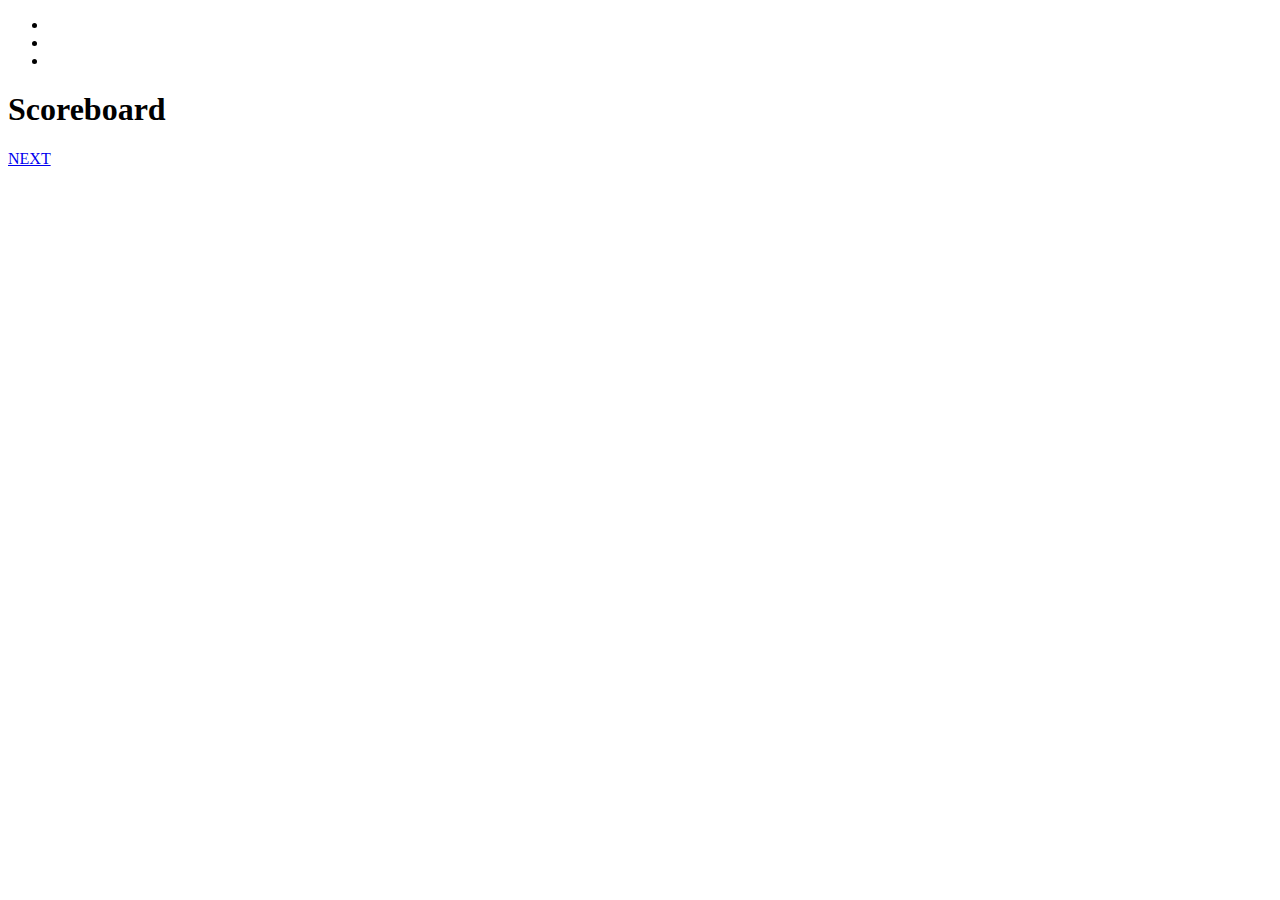
==== html/scorboard.html @ 493d347a "removed the static html structure relates #14" ====
<!DOCTYPE html>
<html lang="en">
  <head>
    <meta charset="UTF-8" />
    <meta http-equiv="X-UA-Compatible" content="IE=edge" />
    <meta name="viewport" content="width=device-width, initial-scale=1.0" />
    <link
      rel="stylesheet"
      href="https://cdnjs.cloudflare.com/ajax/libs/font-awesome/6.1.1/css/all.min.css"
      integrity="sha512-KfkfwYDsLkIlwQp6LFnl8zNdLGxu9YAA1QvwINks4PhcElQSvqcyVLLD9aMhXd13uQjoXtEKNosOWaZqXgel0g=="
      crossorigin="anonymous"
      referrerpolicy="no-referrer"
    />
    <link rel="preconnect" href="https://fonts.googleapis.com" />
    <link rel="preconnect" href="https://fonts.gstatic.com" crossorigin />
    <link
      href="https://fonts.googleapis.com/css2?family=Big+Shoulders+Display:wght@700&family=Prompt:wght@200;300;400;500;600&display=swap"
      rel="stylesheet"
    />
    <link rel="stylesheet" href="../css/scoreboard.css" />
    <title>scoreboard</title>
  </head>
  <body>
    <main>
      <section>
        <ul>
          <li>
            <i class="fa-solid fa-up-right-and-down-left-from-center"></i>
          </li>
          <li><i class="fa-solid fa-volume-low"></i></li>
          <li><i class="fa-solid fa-sliders"></i></li>
        </ul>
        <h1>Scoreboard</h1>
        <a href="../index.html">NEXT</a>
      </section>
      <section class="scores"></section>
    </main>
    <script src="../js/scoreboard.js"></script>
  </body>
</html>
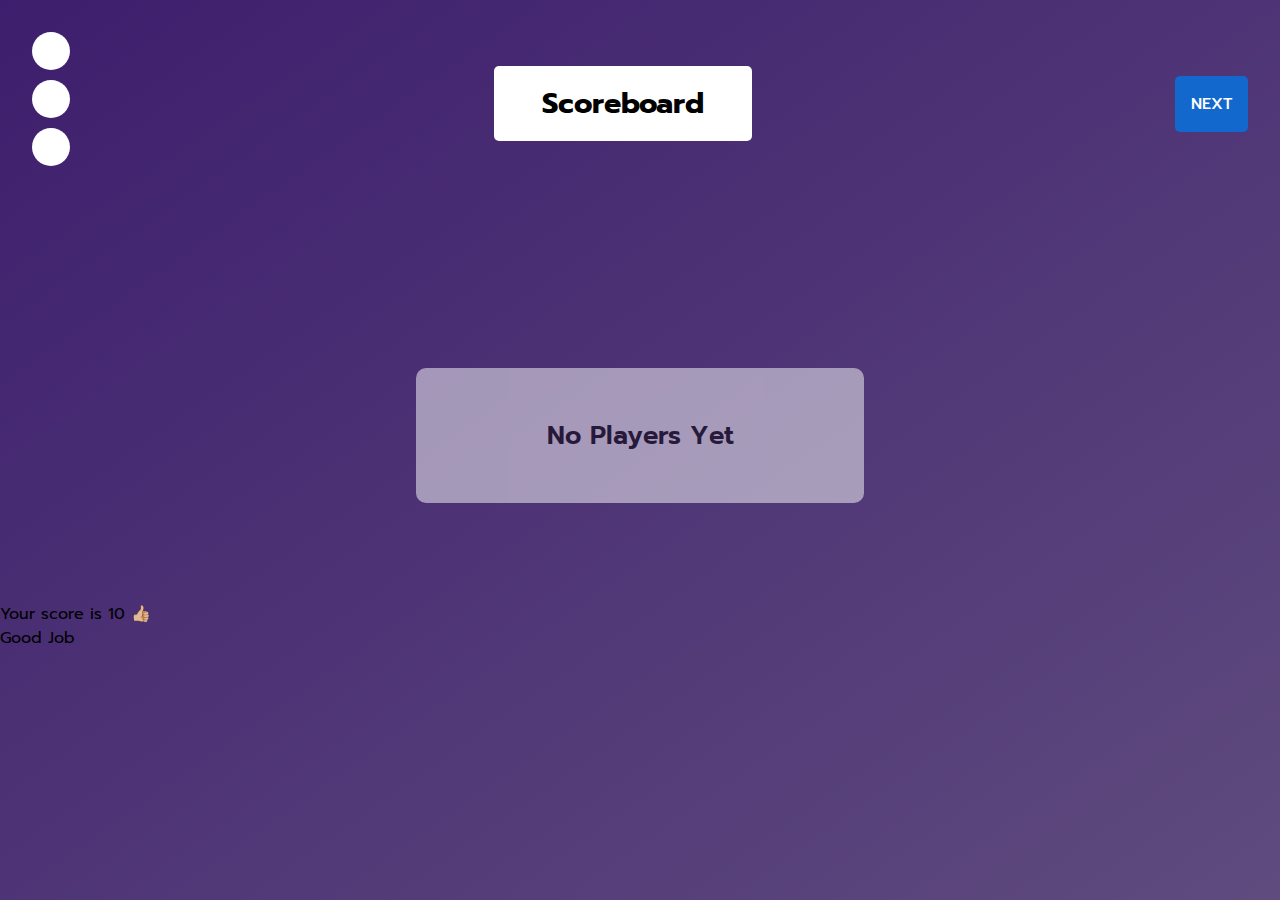
==== commit 8936db68: "changes" ====
--- a/html/scorboard.html
+++ b/html/scorboard.html
@@ -4,6 +4,7 @@
     <meta charset="UTF-8" />
     <meta http-equiv="X-UA-Compatible" content="IE=edge" />
     <meta name="viewport" content="width=device-width, initial-scale=1.0" />
+    <link rel="shortcut icon" href="https://i.ibb.co/02bjQGL/quiz.png" type="image/x-icon" />
     <link
       rel="stylesheet"
       href="https://cdnjs.cloudflare.com/ajax/libs/font-awesome/6.1.1/css/all.min.css"
@@ -18,7 +19,7 @@
       rel="stylesheet"
     />
     <link rel="stylesheet" href="../css/scoreboard.css" />
-    <title>scoreboard</title>
+    <title>Scoreboard</title>
   </head>
   <body>
     <main>
@@ -34,7 +35,17 @@
         <a href="../index.html">NEXT</a>
       </section>
       <section class="scores"></section>
+      <!-- the score message -->
+      <div class="message">
+        <div class="content">
+          <div class="icon"><i class="fa-solid fa-xmark"></i></div>
+          <p>Your score is 10 &#128077;&#127996;</p>
+          <p class="warning">Good Job</p>
+        </div>
+      </div>
     </main>
+    <audio id="cheering" src="../audio/cheering.m4a" preload="auto"></audio>
+    <audio id="fail" src="../audio/fail.m4a" preload="auto"></audio>
     <script src="../js/scoreboard.js"></script>
   </body>
 </html>
--- a/css/scoreboard.css
+++ b/css/scoreboard.css
@@ -0,0 +1,205 @@
+* {
+  margin: 0;
+  padding: 0;
+  box-sizing: border-box;
+}
+
+:root {
+  --dark-blue: #47168f;
+  --light-blue: #1368ce;
+  --dark-purple: #3e1580;
+  --light-purple: #8b71b1;
+  --color-box-primary: #fefffe;
+}
+
+body {
+  height: 100vh;
+  background-image: url('../images/background.png'),
+    linear-gradient(to right bottom, var(--dark-blue), var(--light-purple));
+  background-size: cover;
+  background-repeat: no-repeat;
+  font-family: 'Prompt', sans-serif;
+  position: relative;
+}
+body::before {
+  content: '';
+  position: absolute;
+  width: 100%;
+  left: 0;
+  bottom: 0;
+  top: 0;
+  background-color: rgba(52, 37, 75, 0.5);
+  z-index: -1;
+}
+
+main {
+  padding-top: 1rem;
+  display: flex;
+  flex-direction: column;
+  justify-content: space-between;
+}
+
+main section:nth-child(1) {
+  display: flex;
+  justify-content: space-between;
+  align-items: center;
+  padding: 1rem 2rem;
+  margin-bottom: 10rem;
+  width: 100%;
+}
+
+main section:nth-child(1) ul {
+  z-index: 1;
+
+  list-style: none;
+}
+
+main section:nth-child(1) ul i {
+  display: flex;
+  justify-content: center;
+  align-items: center;
+  border-radius: 50%;
+  font-size: 1.2rem;
+  height: 1rem;
+  width: 1rem;
+  padding: 1.2rem;
+  margin-bottom: 0.6rem;
+  background-color: var(--color-box-primary);
+}
+
+main section:nth-child(1) h1 {
+  display: flex;
+  justify-content: center;
+  align-items: center;
+  font-size: 1.8rem;
+  padding: 1rem 3rem;
+  background-color: var(--color-box-primary);
+  border-radius: 5px;
+  z-index: 1;
+}
+
+main section:nth-child(1) a {
+  text-decoration: none;
+  color: var(--color-box-primary);
+  padding: 1rem;
+  background-color: var(--light-blue);
+  border-radius: 5px;
+  font-weight: 500;
+  z-index: 1;
+}
+
+main section:nth-child(2) {
+  /* display: flex;
+  flex-wrap: wrap;
+  align-items: center;
+  justify-content: center; */
+  width: 50%;
+  margin: 0 auto;
+  overflow-x: hidden;
+  height: 250px;
+  padding: 1rem 0;
+}
+
+main section:nth-child(2)::-webkit-scrollbar {
+  width: 10px;
+}
+
+main section:nth-child(2)::-webkit-scrollbar-thumb {
+  background: var(--dark-purple);
+}
+
+main section:nth-child(2)::-webkit-scrollbar-thumb:hover {
+  background: #555;
+}
+
+main section:nth-child(2) div {
+  display: flex;
+  justify-content: space-between;
+  color: var(--color-box-primary);
+  margin-bottom: 0.5rem;
+  padding: 0.7rem 1rem;
+  border-radius: 5px;
+  z-index: 1;
+  margin-right: 0.7rem;
+  width: 95%;
+}
+
+main section:nth-child(2) div:nth-child(1) {
+  background-color: var(--color-box-primary);
+  color: black;
+}
+
+main section:nth-child(2) div span {
+  font-size: 1.2rem;
+  font-weight: 500;
+  z-index: 1;
+}
+
+main section:nth-child(2) p {
+  background-color: var(--color-box-primary);
+  opacity: 0.5;
+  display: flex;
+  justify-content: center;
+  align-items: center;
+  font-size: 1.6rem;
+  padding: 3rem;
+  border-radius: 10px;
+  font-weight: 600;
+  width: 70%;
+  margin: 0 auto;
+}
+
+@media (max-width: 1200px) {
+  html {
+    font-size: 13px;
+  }
+}
+
+@media (max-width: 900px) {
+  html {
+    font-size: 10px;
+  }
+
+  main section:nth-child(1) h1 {
+    font-size: 1.6rem;
+  }
+
+  main section:nth-child(2) p {
+    font-size: 2rem;
+  }
+}
+
+@media (max-width: 600px) {
+  html {
+    font-size: 7px;
+  }
+  main section:nth-child(1) ul {
+    display: none;
+  }
+  main section:nth-child(1) h1 {
+    padding: 1.5rem 4rem;
+    font-size: 2rem;
+  }
+
+  main section:nth-child(1) a {
+    font-size: 1.3rem;
+  }
+
+  main section:nth-child(2) p {
+    font-size: 2rem;
+  }
+
+  main section:nth-child(2) {
+    height: 100px;
+  }
+
+  main section:nth-child(2) div span {
+    font-size: 1.5rem;
+  }
+}
+
+@media (max-width: 375px) {
+  main section:nth-child(2) p {
+    font-size: 1rem;
+  }
+}
